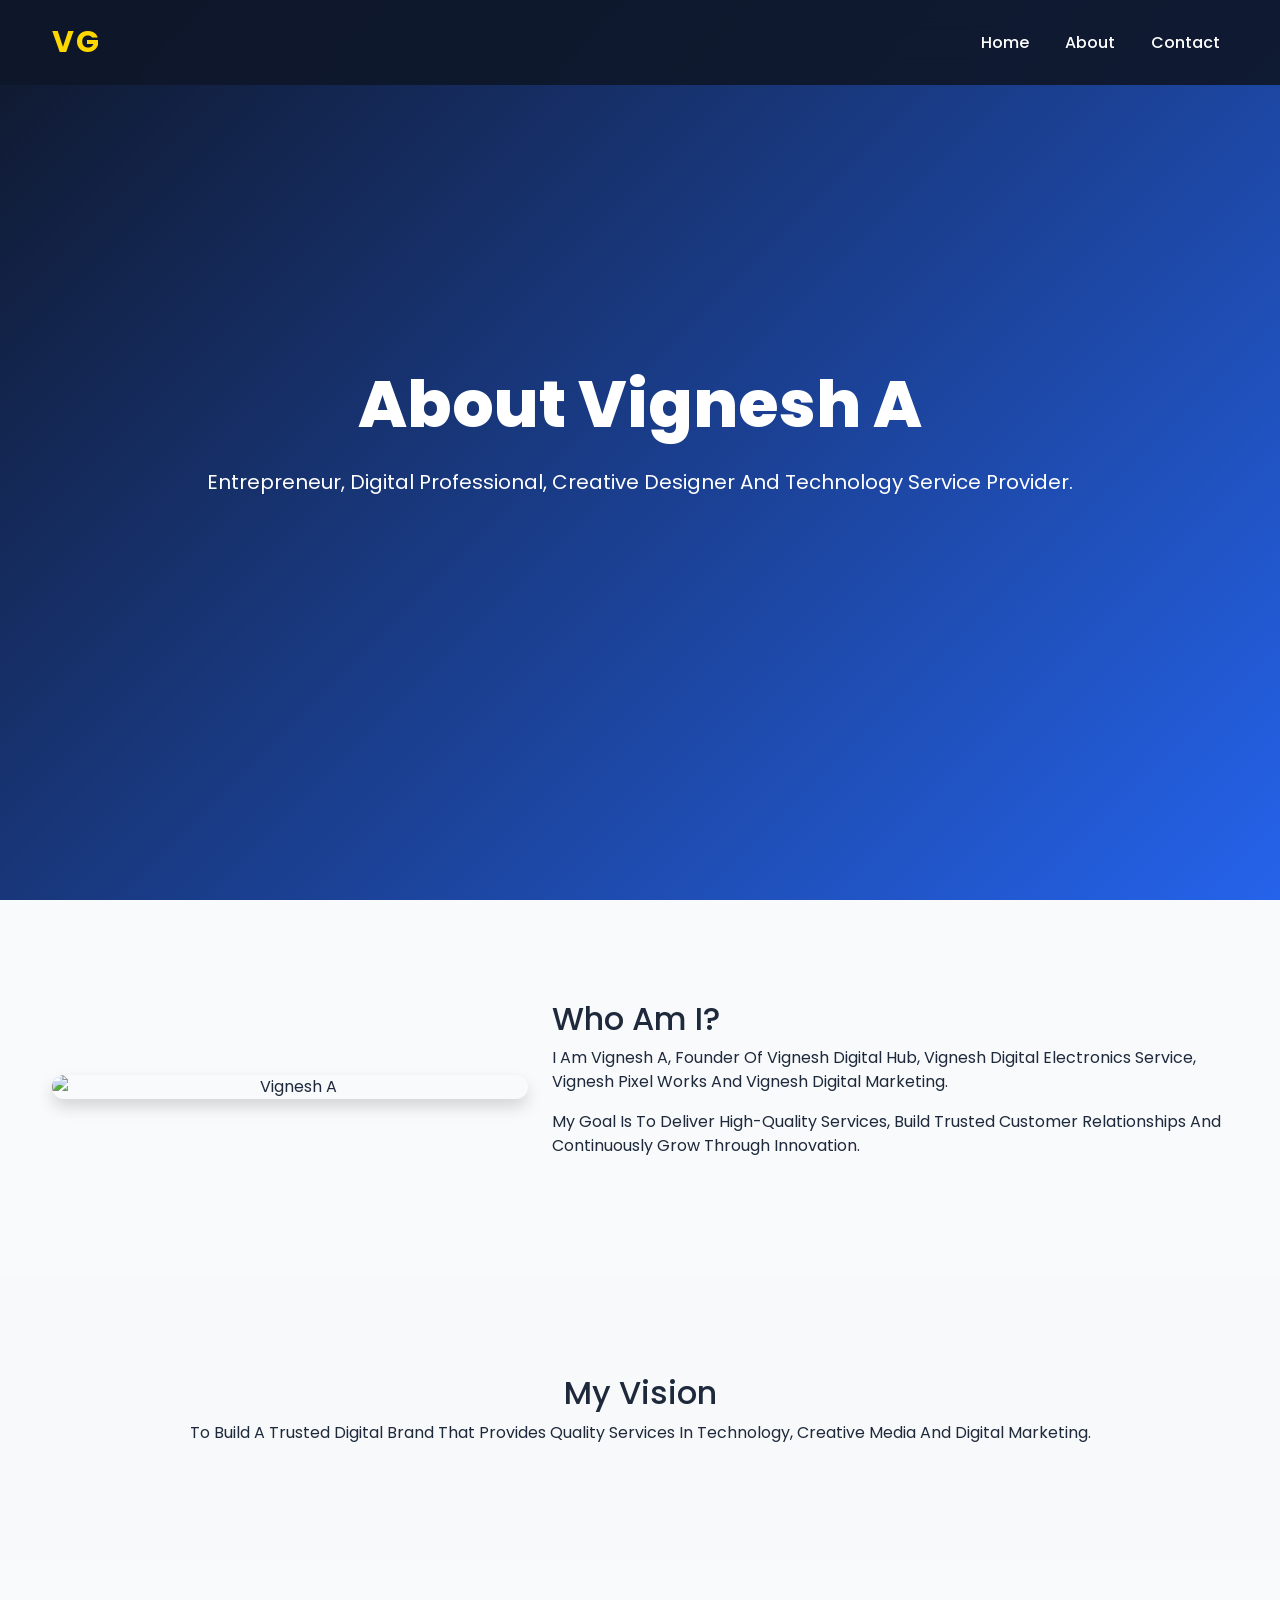
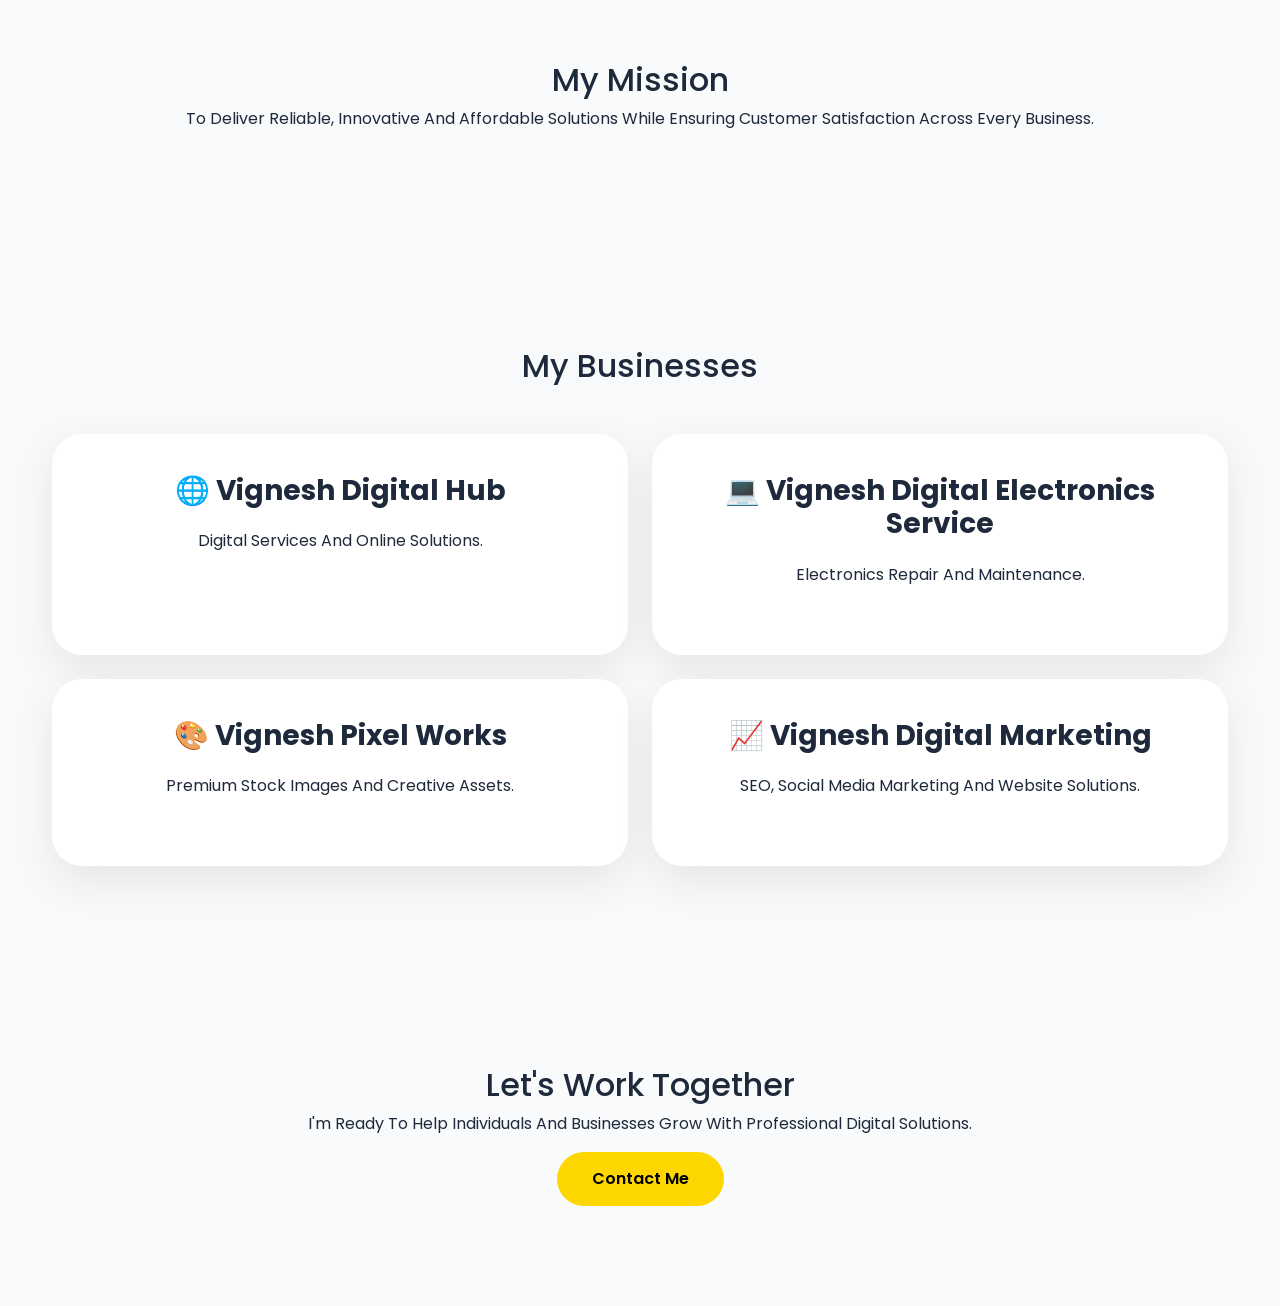
==== about.html @ c7489cd1 "Initial website upload" ====
<!DOCTYPE html>
<html lang="en">

<head>

<meta charset="UTF-8">
<meta name="viewport" content="width=device-width, initial-scale=1.0">

<title>About | Vignesh Business Website</title>

<link href="https://cdn.jsdelivr.net/npm/bootstrap@5.3.3/dist/css/bootstrap.min.css" rel="stylesheet">

<link rel="stylesheet" href="https://cdnjs.cloudflare.com/ajax/libs/font-awesome/6.7.0/css/all.min.css">

<link rel="stylesheet" href="assets/css/style.css">

<link rel="stylesheet" href="assets/css/responsive.css">

</head>

<body>

<nav class="navbar navbar-expand-lg navbar-dark fixed-top">

<div class="container">

<a class="navbar-brand" href="index.html">

VG

</a>

<div class="collapse navbar-collapse">

<ul class="navbar-nav ms-auto">

<li class="nav-item">

<a class="nav-link" href="index.html">

Home

</a>

</li>

<li class="nav-item">

<a class="nav-link active" href="about.html">

About

</a>

</li>

<li class="nav-item">

<a class="nav-link" href="contact.html">

Contact

</a>

</li>

</ul>

</div>

</div>

</nav>

<section class="hero">

<div class="container text-center">

<h1>

About Vignesh A

</h1>

<p>

Entrepreneur, Digital Professional, Creative Designer And Technology Service Provider.

</p>

</div>

</section>

<section>

<div class="container">

<div class="row align-items-center">

<div class="col-lg-5 text-center">

<img src="assets/images/profile.png"

class="img-fluid rounded-4 shadow"

alt="Vignesh A">

</div>

<div class="col-lg-7">

<h2>

Who Am I?

</h2>

<p>

I Am Vignesh A, Founder Of Vignesh Digital Hub, Vignesh Digital Electronics Service, Vignesh Pixel Works And Vignesh Digital Marketing.

</p>

<p>

My Goal Is To Deliver High-Quality Services, Build Trusted Customer Relationships And Continuously Grow Through Innovation.

</p>

</div>

</div>

</div>

</section>

<section class="bg-light">

<div class="container">

<h2 class="text-center">

My Vision

</h2>

<p class="text-center">

To Build A Trusted Digital Brand That Provides Quality Services In Technology, Creative Media And Digital Marketing.

</p>

</div>

</section>

<section>

<div class="container">

<h2 class="text-center">

My Mission

</h2>

<p class="text-center">

To Deliver Reliable, Innovative And Affordable Solutions While Ensuring Customer Satisfaction Across Every Business.

</p>

</div>

</section>

<section class="bg-light">

<div class="container">

<h2 class="text-center mb-5">

My Businesses

</h2>

<div class="row g-4">

<div class="col-md-6">

<div class="business-card">

<h3>

🌐 Vignesh Digital Hub

</h3>

<p>

Digital Services And Online Solutions.

</p>

</div>

</div>

<div class="col-md-6">

<div class="business-card">

<h3>

💻 Vignesh Digital Electronics Service

</h3>

<p>

Electronics Repair And Maintenance.

</p>

</div>

</div>

<div class="col-md-6">

<div class="business-card">

<h3>

🎨 Vignesh Pixel Works

</h3>

<p>

Premium Stock Images And Creative Assets.

</p>

</div>

</div>

<div class="col-md-6">

<div class="business-card">

<h3>

📈 Vignesh Digital Marketing

</h3>

<p>

SEO, Social Media Marketing And Website Solutions.

</p>

</div>

</div>

</div>

</div>

</section>

<section>

<div class="container text-center">

<h2>

Let's Work Together

</h2>

<p>

I'm Ready To Help Individuals And Businesses Grow With Professional Digital Solutions.

</p>

<a href="contact.html" class="btn btn-warning">

Contact Me

</a>

</div>

</section>

<script src="https://cdn.jsdelivr.net/npm/bootstrap@5.3.3/dist/js/bootstrap.bundle.min.js"></script>

<script src="assets/js/script.js"></script>

</body>

</html>
---- assets/css/style.css ----
/* ===================================
   VIGNESH BUSINESS WEBSITE
   STYLE.CSS
   Version : 1.0
=================================== */

@import url('https://fonts.googleapis.com/css2?family=Poppins:wght@300;400;500;600;700;800&display=swap');

/* Reset */

*{
margin:0;
padding:0;
box-sizing:border-box;
scroll-behavior:smooth;
font-family:'Poppins',sans-serif;
}

/* Body */

body{

background:#F8FAFC;

color:#1E293B;

overflow-x:hidden;

}

/* Links */

a{

text-decoration:none;

transition:.4s;

}

/* Images */

img{

max-width:100%;

display:block;

}

/* Section */

section{

padding:100px 0;

}

/* Container */

.container{

max-width:1200px;

}

/* Selection */

::selection{

background:#FFD700;

color:#000;

}

/* Scrollbar */

::-webkit-scrollbar{

width:10px;

}

::-webkit-scrollbar-track{

background:#F1F5F9;

}

::-webkit-scrollbar-thumb{

background:#2563EB;

border-radius:20px;

}

::-webkit-scrollbar-thumb:hover{

background:#1D4ED8;

}

/* =======================
Navigation
======================= */

.navbar{

background:rgba(15,23,42,.92);

backdrop-filter:blur(15px);

padding:15px 0;

transition:.4s;

}

.navbar-brand{

font-size:30px;

font-weight:700;

color:#FFD700!important;

letter-spacing:2px;

}

.nav-link{

color:#fff!important;

margin-left:20px;

font-weight:500;

}

.nav-link:hover{

color:#FFD700!important;

}

/* =======================
Hero
======================= */

.hero{

min-height:100vh;

display:flex;

align-items:center;

background:linear-gradient(135deg,#0F172A,#2563EB);

color:#fff;

}

.hero h5{

color:#FFD700;

font-size:22px;

margin-bottom:15px;

}

.hero h1{

font-size:65px;

font-weight:800;

margin-bottom:20px;

}

.hero h3{

margin-bottom:20px;

}

.hero p{

font-size:20px;

line-height:1.8;

margin-bottom:35px;

}

.hero img{

width:380px;

margin:auto;

border-radius:30px;

box-shadow:0 20px 50px rgba(0,0,0,.3);

}

.btn{

padding:15px 35px;

border-radius:50px;

font-weight:600;

transition:.4s;

}

.btn-warning{

background:#FFD700;

border:none;

color:#000;

}

.btn-warning:hover{

background:#FFC107;

transform:translateY(-5px);

}

.btn-primary{

background:#2563EB;

border:none;

}

.btn-primary:hover{

transform:translateY(-5px);

}

.btn-success:hover{

transform:translateY(-5px);

}

#about{

background:#ffffff;

}

#about h2{

font-size:45px;

font-weight:700;

margin-bottom:25px;

color:#2563EB;

}

#about p{

font-size:18px;

line-height:2;

max-width:900px;

margin:auto;

}

.counter{

font-size:55px;

font-weight:700;

color:#2563EB;

}

.counter+p{

font-size:18px;

font-weight:500;

}

.business-card{

background:#fff;

padding:40px;

border-radius:30px;

text-align:center;

box-shadow:0 15px 40px rgba(0,0,0,.08);

transition:.4s;

height:100%;

}

.business-card:hover{

transform:translateY(-12px);

box-shadow:0 20px 45px rgba(0,0,0,.15);

}

.business-card i{

color:#2563EB;

margin-bottom:20px;

}

.business-card h3{

margin-bottom:20px;

font-weight:700;

}

.business-card p{

line-height:1.8;

margin-bottom:25px;

}

/* =======================
   Contact Section
======================= */

#contact{

background:#F8FAFC;

}

.contact-box{

background:#FFFFFF;

padding:40px;

border-radius:25px;

box-shadow:0 15px 40px rgba(0,0,0,.08);

height:100%;

}

.contact-box h3{

color:#2563EB;

font-size:30px;

font-weight:700;

margin-bottom:20px;

}

.contact-box p{

font-size:18px;

margin-bottom:15px;

}

.contact-box i{

color:#FFD700;

margin-right:10px;

}

form{

background:#FFFFFF;

padding:40px;

border-radius:25px;

box-shadow:0 15px 40px rgba(0,0,0,.08);

}

.form-control{

height:55px;

border-radius:12px;

border:1px solid #E2E8F0;

}

textarea.form-control{

height:180px;

resize:none;

}

.form-control:focus{

border-color:#2563EB;

box-shadow:0 0 10px rgba(37,99,235,.2);

}

/* =======================
   Gallery
======================= */

.gallery img{

width:100%;

border-radius:20px;

transition:.4s;

box-shadow:0 10px 30px rgba(0,0,0,.08);

}

.gallery img:hover{

transform:scale(1.05);

box-shadow:0 20px 50px rgba(0,0,0,.2);

}

/* =======================
   Testimonials
======================= */

.testimonial{

background:#FFFFFF;

padding:35px;

border-radius:25px;

text-align:center;

box-shadow:0 15px 40px rgba(0,0,0,.08);

transition:.4s;

}

.testimonial:hover{

transform:translateY(-10px);

}

.testimonial h4{

color:#FFD700;

font-size:24px;

}

.testimonial p{

margin:20px 0;

line-height:1.8;

}

/* =======================
   FAQ
======================= */

.accordion-item{

border:none;

margin-bottom:15px;

border-radius:15px;

overflow:hidden;

box-shadow:0 10px 30px rgba(0,0,0,.08);

}

.accordion-button{

font-weight:600;

padding:20px;

}

.accordion-button:not(.collapsed){

background:#2563EB;

color:#FFFFFF;

}

.accordion-body{

line-height:1.8;

}

/* =======================
   WhatsApp Button
======================= */

.whatsapp{

position:fixed;

right:20px;

bottom:20px;

width:60px;

height:60px;

border-radius:50%;

background:#25D366;

display:flex;

justify-content:center;

align-items:center;

color:#FFFFFF;

font-size:30px;

box-shadow:0 10px 30px rgba(0,0,0,.25);

z-index:999;

transition:.4s;

}

.whatsapp:hover{

transform:scale(1.1);

color:#FFFFFF;

}

/* =======================
   Call Button
======================= */

.call{

position:fixed;

left:20px;

bottom:20px;

width:60px;

height:60px;

border-radius:50%;

background:#2563EB;

display:flex;

justify-content:center;

align-items:center;

color:#FFFFFF;

font-size:26px;

box-shadow:0 10px 30px rgba(0,0,0,.25);

z-index:999;

transition:.4s;

}

.call:hover{

transform:scale(1.1);

color:#FFFFFF;

}

/* =======================
   Scroll To Top
======================= */

#topBtn{

display:none;

position:fixed;

right:20px;

bottom:95px;

width:55px;

height:55px;

border:none;

border-radius:50%;

background:#FFD700;

color:#000000;

font-size:22px;

cursor:pointer;

box-shadow:0 10px 30px rgba(0,0,0,.25);

transition:.4s;

z-index:999;

}

#topBtn:hover{

transform:translateY(-5px);

}

/* =======================
   Loading Screen
======================= */

#loader{

position:fixed;

top:0;

left:0;

width:100%;

height:100%;

background:#0F172A;

display:flex;

justify-content:center;

align-items:center;

flex-direction:column;

z-index:99999;

}

.loader-logo{

width:120px;

height:120px;

border-radius:50%;

background:#FFD700;

display:flex;

justify-content:center;

align-items:center;

font-size:42px;

font-weight:700;

color:#000000;

animation:pulse 1.5s infinite;

}

@keyframes pulse{

0%{

transform:scale(1);

}

50%{

transform:scale(1.1);

}

100%{

transform:scale(1);

}

}

/* =======================
   Utilities
======================= */

.text-primary{

color:#2563EB!important;

}

.bg-primary{

background:#2563EB!important;

}

.rounded-25{

border-radius:25px;

}

.shadow-custom{

box-shadow:0 20px 45px rgba(0,0,0,.12);

}

.section-title{

font-size:42px;

font-weight:700;

margin-bottom:20px;

text-align:center;

color:#2563EB;

}
---- assets/css/responsive.css ----
/* ===================================
   Mobile Devices
=================================== */

@media (max-width:576px){

section{

padding:60px 0;

}

.hero{

text-align:center;

padding-top:100px;

}

.hero h1{

font-size:38px;

}

.hero h3{

font-size:22px;

}

.hero p{

font-size:16px;

}

.hero img{

width:240px;

margin-top:30px;

}

.navbar-brand{

font-size:24px;

}

.business-card{

padding:25px;

margin-bottom:20px;

}

.section-title{

font-size:30px;

}

.contact-box{

margin-bottom:30px;

}

.btn{

width:100%;

margin-bottom:10px;

}

.whatsapp{

width:55px;

height:55px;

font-size:24px;

right:15px;

bottom:15px;

}

.call{

width:55px;

height:55px;

font-size:22px;

left:15px;

bottom:15px;

}

#topBtn{

width:50px;

height:50px;

right:15px;

bottom:80px;

}

}

/* ===================================
   Tablet Devices
=================================== */

@media (min-width:577px) and (max-width:991px){

.hero{

text-align:center;

padding-top:100px;

}

.hero h1{

font-size:50px;

}

.hero img{

width:300px;

margin-top:40px;

}

.business-card{

margin-bottom:30px;

}

.contact-box{

margin-bottom:30px;

}

}

/* ===================================
   Laptop Devices
=================================== */

@media (min-width:992px) and (max-width:1199px){

.hero h1{

font-size:58px;

}

.hero img{

width:340px;

}

}

/* ===================================
   Large Desktop
=================================== */

@media (min-width:1400px){

.container{

max-width:1320px;

}

.hero h1{

font-size:72px;

}

.hero img{

width:420px;

}

}

/* ===================================
   Landscape Mobile
=================================== */

@media (max-width:768px) and (orientation:landscape){

.hero{

min-height:auto;

padding:120px 0;

}

}

img{

max-width:100%;

height:auto;

}

.table-responsive{

overflow-x:auto;

}

input,
textarea,
select{

font-size:16px;

}

.hide-mobile{

display:block;

}

.show-mobile{

display:none;

}

@media(max-width:768px){

.hide-mobile{

display:none;

}

.show-mobile{

display:block;

}

}
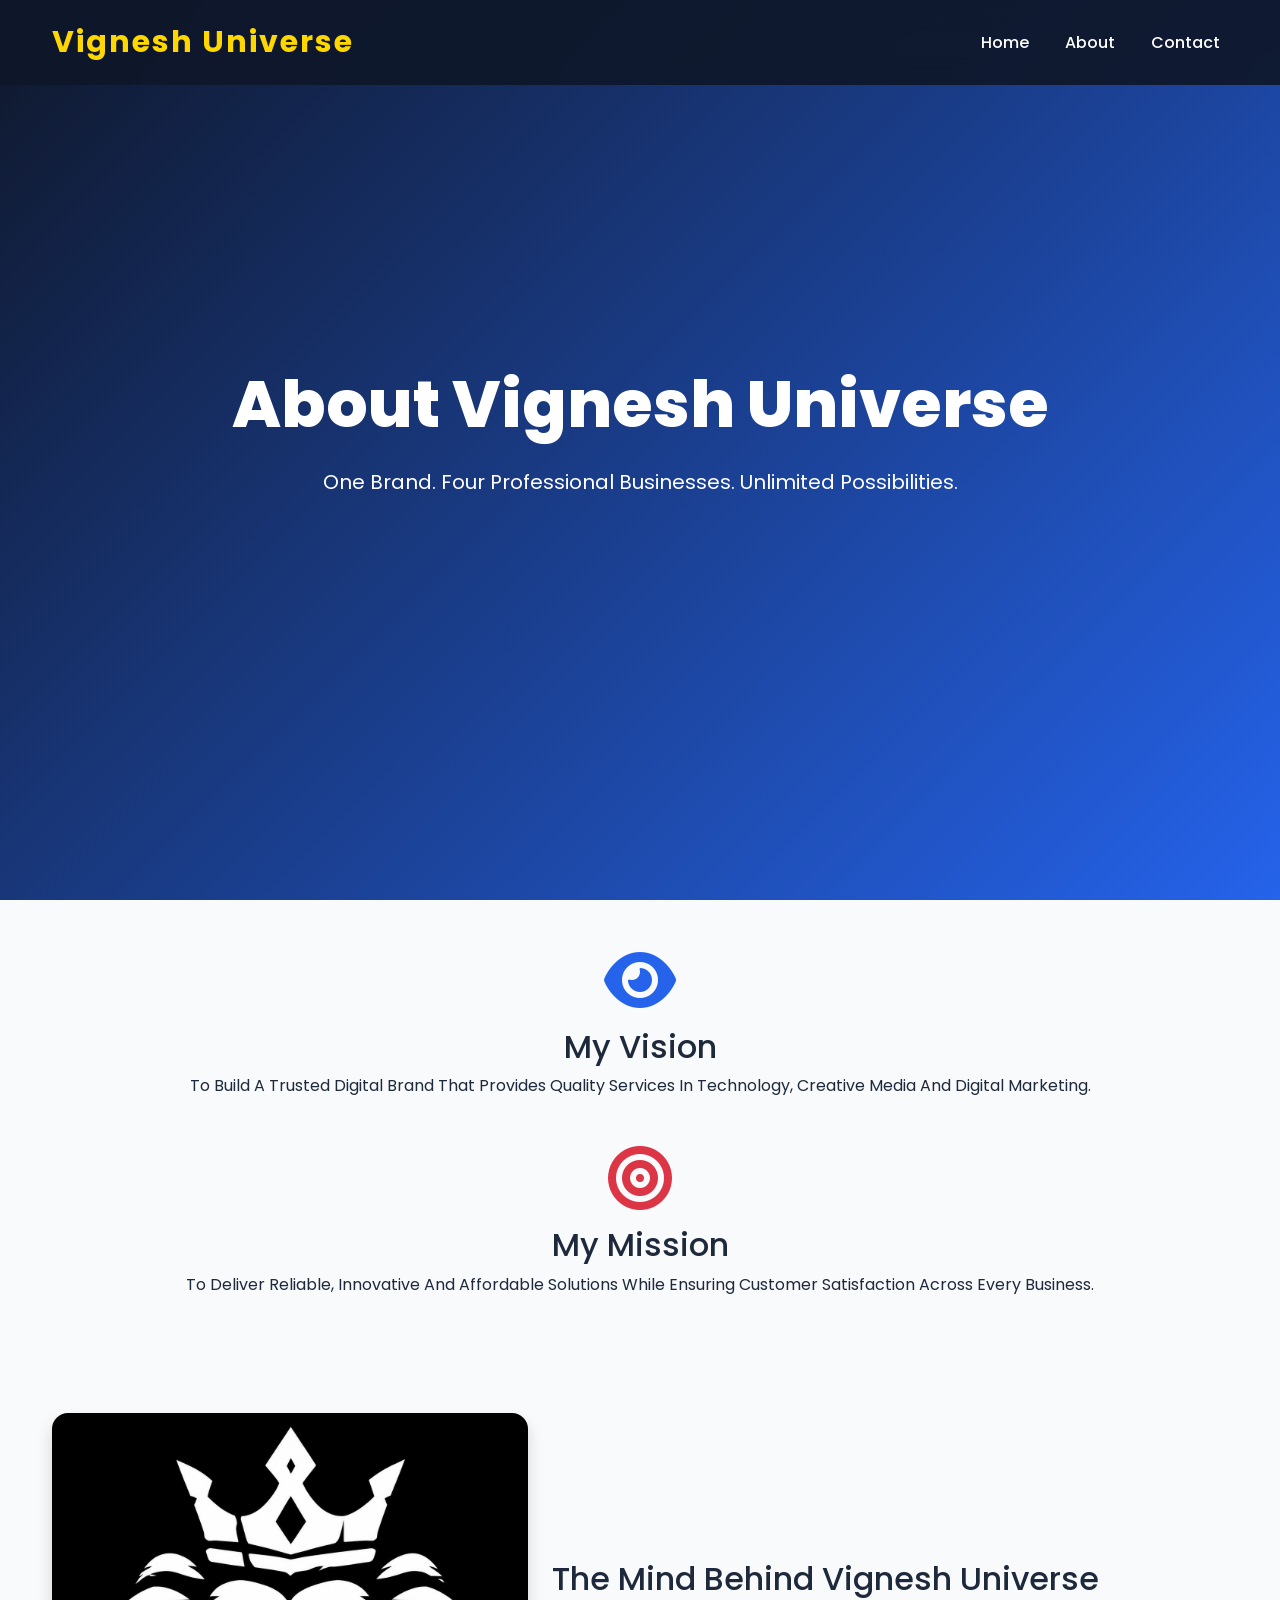
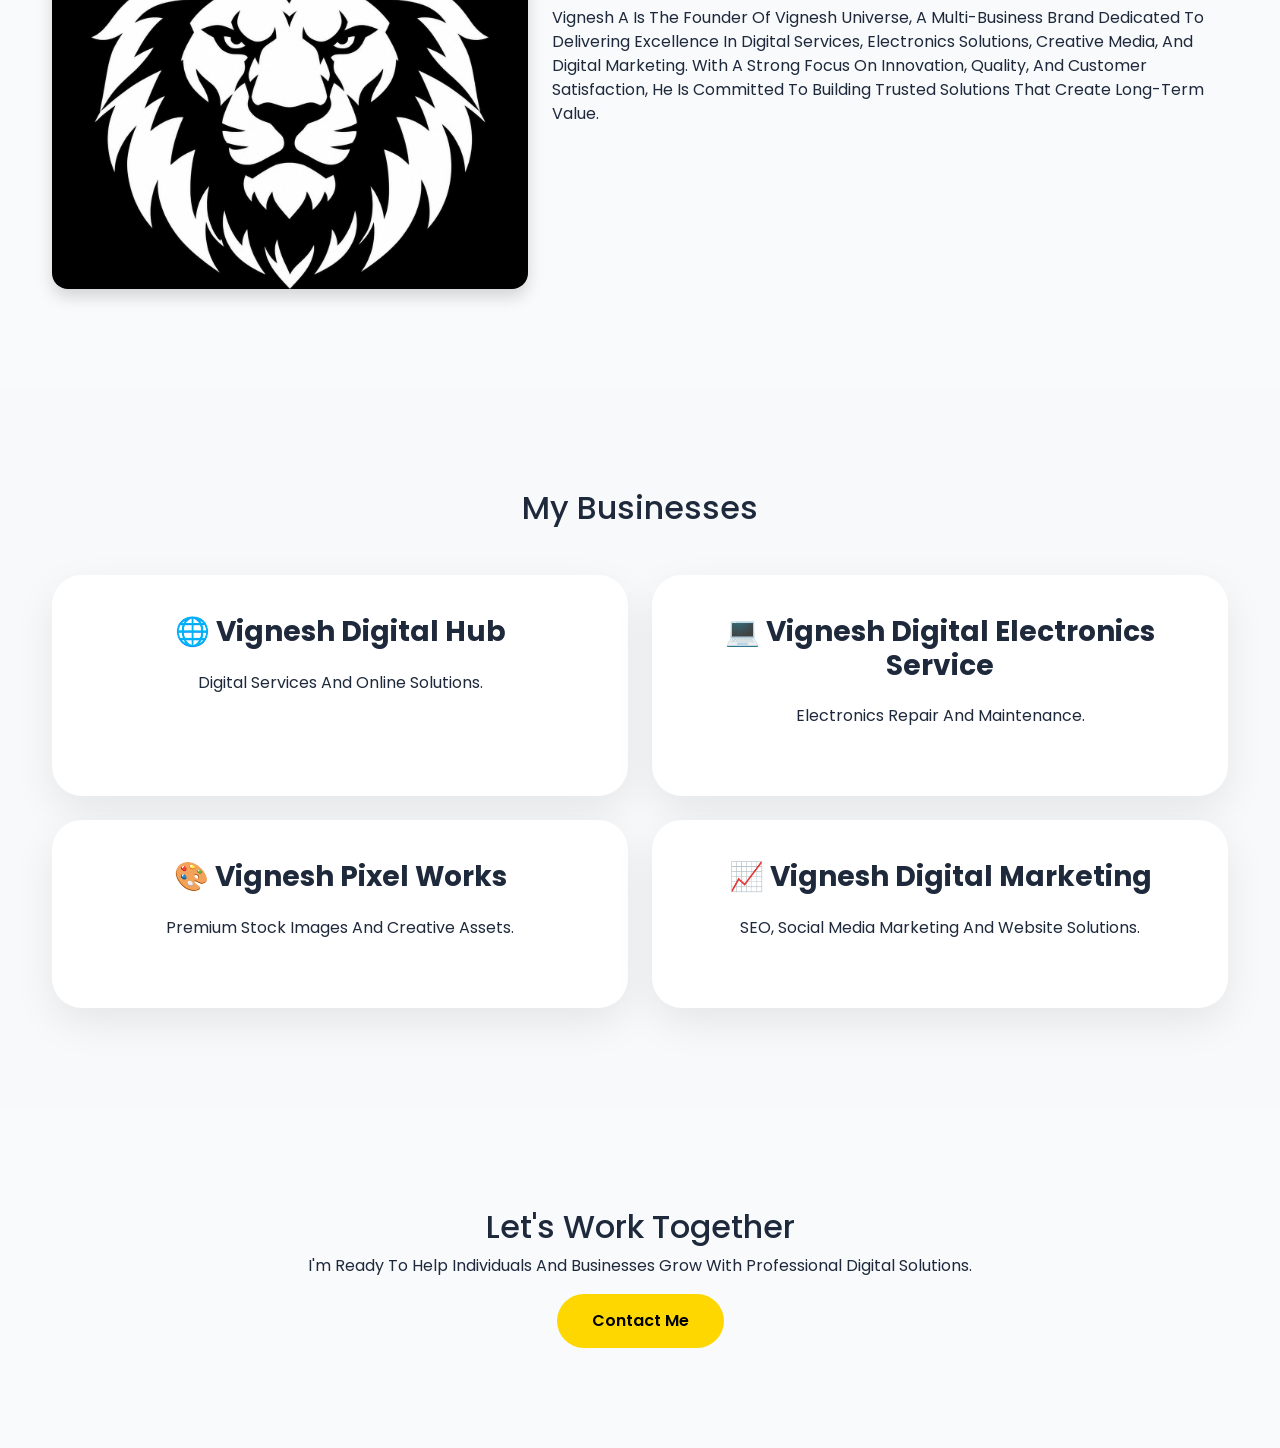
==== commit e7819e25: "Initial website upload" ====
--- a/about.html
+++ b/about.html
@@ -26,7 +26,7 @@
 
 <a class="navbar-brand" href="index.html">
 
-VG
+Vignesh Universe
 
 </a>
 
@@ -78,19 +78,48 @@
 
 <h1>
 
-About Vignesh A
+About Vignesh Universe
 
 </h1>
 
 <p>
 
-Entrepreneur, Digital Professional, Creative Designer And Technology Service Provider.
-
-</p>
-
-</div>
-
-</section>
+One Brand. Four Professional Businesses. Unlimited Possibilities.
+
+</p>
+
+</div>
+
+</section>
+
+<link rel="stylesheet"
+href="https://cdnjs.cloudflare.com/ajax/libs/font-awesome/6.7.2/css/all.min.css">
+
+<div class="text-center mt-5">
+
+    <i class="fas fa-eye fa-4x text-primary mb-3"></i>
+
+    <h2>My Vision</h2>
+
+    <p>
+        To Build A Trusted Digital Brand That Provides Quality Services In Technology,
+        Creative Media And Digital Marketing.
+    </p>
+
+</div>
+
+<div class="text-center mt-5">
+
+    <i class="fas fa-bullseye fa-4x text-danger mb-3"></i>
+
+    <h2>My Mission</h2>
+
+    <p>
+        To Deliver Reliable, Innovative And Affordable Solutions While Ensuring Customer
+        Satisfaction Across Every Business.
+    </p>
+
+</div>
 
 <section>
 
@@ -100,7 +129,7 @@
 
 <div class="col-lg-5 text-center">
 
-<img src="assets/images/profile.png"
+<img src="assets/images/profile.jpg"
 
 class="img-fluid rounded-4 shadow"
 
@@ -112,45 +141,121 @@
 
 <h2>
 
-Who Am I?
+The Mind Behind Vignesh Universe
 
 </h2>
 
 <p>
 
-I Am Vignesh A, Founder Of Vignesh Digital Hub, Vignesh Digital Electronics Service, Vignesh Pixel Works And Vignesh Digital Marketing.
-
-</p>
-
-<p>
-
-My Goal Is To Deliver High-Quality Services, Build Trusted Customer Relationships And Continuously Grow Through Innovation.
-
-</p>
-
-</div>
-
-</div>
-
-</div>
-
-</section>
+Vignesh A Is The Founder Of Vignesh Universe, A Multi-Business Brand Dedicated To Delivering Excellence In Digital Services, Electronics Solutions, Creative Media, And Digital Marketing. With A Strong Focus On Innovation, Quality, And Customer Satisfaction, He Is Committed To Building Trusted Solutions That Create Long-Term Value.
+
+</p>
+
+
+
+</div>
+
+</div>
+
+</div>
+
+</section>
+
+
 
 <section class="bg-light">
 
 <div class="container">
 
-<h2 class="text-center">
-
-My Vision
+<h2 class="text-center mb-5">
+
+My Businesses
 
 </h2>
 
-<p class="text-center">
-
-To Build A Trusted Digital Brand That Provides Quality Services In Technology, Creative Media And Digital Marketing.
-
-</p>
+<div class="row g-4">
+
+<div class="col-md-6">
+
+<div class="business-card">
+
+<h3>
+
+🌐 Vignesh Digital Hub
+
+</h3>
+
+<p>
+
+Digital Services And Online Solutions.
+
+</p>
+
+</div>
+
+</div>
+
+<div class="col-md-6">
+
+<div class="business-card">
+
+<h3>
+
+💻 Vignesh Digital Electronics Service
+
+</h3>
+
+<p>
+
+Electronics Repair And Maintenance.
+
+</p>
+
+</div>
+
+</div>
+
+<div class="col-md-6">
+
+<div class="business-card">
+
+<h3>
+
+🎨 Vignesh Pixel Works
+
+</h3>
+
+<p>
+
+Premium Stock Images And Creative Assets.
+
+</p>
+
+</div>
+
+</div>
+
+<div class="col-md-6">
+
+<div class="business-card">
+
+<h3>
+
+📈 Vignesh Digital Marketing
+
+</h3>
+
+<p>
+
+SEO, Social Media Marketing And Website Solutions.
+
+</p>
+
+</div>
+
+</div>
+
+</div>
 
 </div>
 
@@ -158,132 +263,14 @@
 
 <section>
 
-<div class="container">
-
-<h2 class="text-center">
-
-My Mission
+<div class="container text-center">
+
+<h2>
+
+Let's Work Together
 
 </h2>
 
-<p class="text-center">
-
-To Deliver Reliable, Innovative And Affordable Solutions While Ensuring Customer Satisfaction Across Every Business.
-
-</p>
-
-</div>
-
-</section>
-
-<section class="bg-light">
-
-<div class="container">
-
-<h2 class="text-center mb-5">
-
-My Businesses
-
-</h2>
-
-<div class="row g-4">
-
-<div class="col-md-6">
-
-<div class="business-card">
-
-<h3>
-
-🌐 Vignesh Digital Hub
-
-</h3>
-
-<p>
-
-Digital Services And Online Solutions.
-
-</p>
-
-</div>
-
-</div>
-
-<div class="col-md-6">
-
-<div class="business-card">
-
-<h3>
-
-💻 Vignesh Digital Electronics Service
-
-</h3>
-
-<p>
-
-Electronics Repair And Maintenance.
-
-</p>
-
-</div>
-
-</div>
-
-<div class="col-md-6">
-
-<div class="business-card">
-
-<h3>
-
-🎨 Vignesh Pixel Works
-
-</h3>
-
-<p>
-
-Premium Stock Images And Creative Assets.
-
-</p>
-
-</div>
-
-</div>
-
-<div class="col-md-6">
-
-<div class="business-card">
-
-<h3>
-
-📈 Vignesh Digital Marketing
-
-</h3>
-
-<p>
-
-SEO, Social Media Marketing And Website Solutions.
-
-</p>
-
-</div>
-
-</div>
-
-</div>
-
-</div>
-
-</section>
-
-<section>
-
-<div class="container text-center">
-
-<h2>
-
-Let's Work Together
-
-</h2>
-
 <p>
 
 I'm Ready To Help Individuals And Businesses Grow With Professional Digital Solutions.
--- a/assets/css/style.css
+++ b/assets/css/style.css
@@ -40,13 +40,7 @@
 
 /* Images */
 
-img{
-
-max-width:100%;
-
-display:block;
-
-}
+
 
 /* Section */
 
@@ -146,6 +140,8 @@
 
 }
 
+
+
 /* =======================
 Hero
 ======================= */
